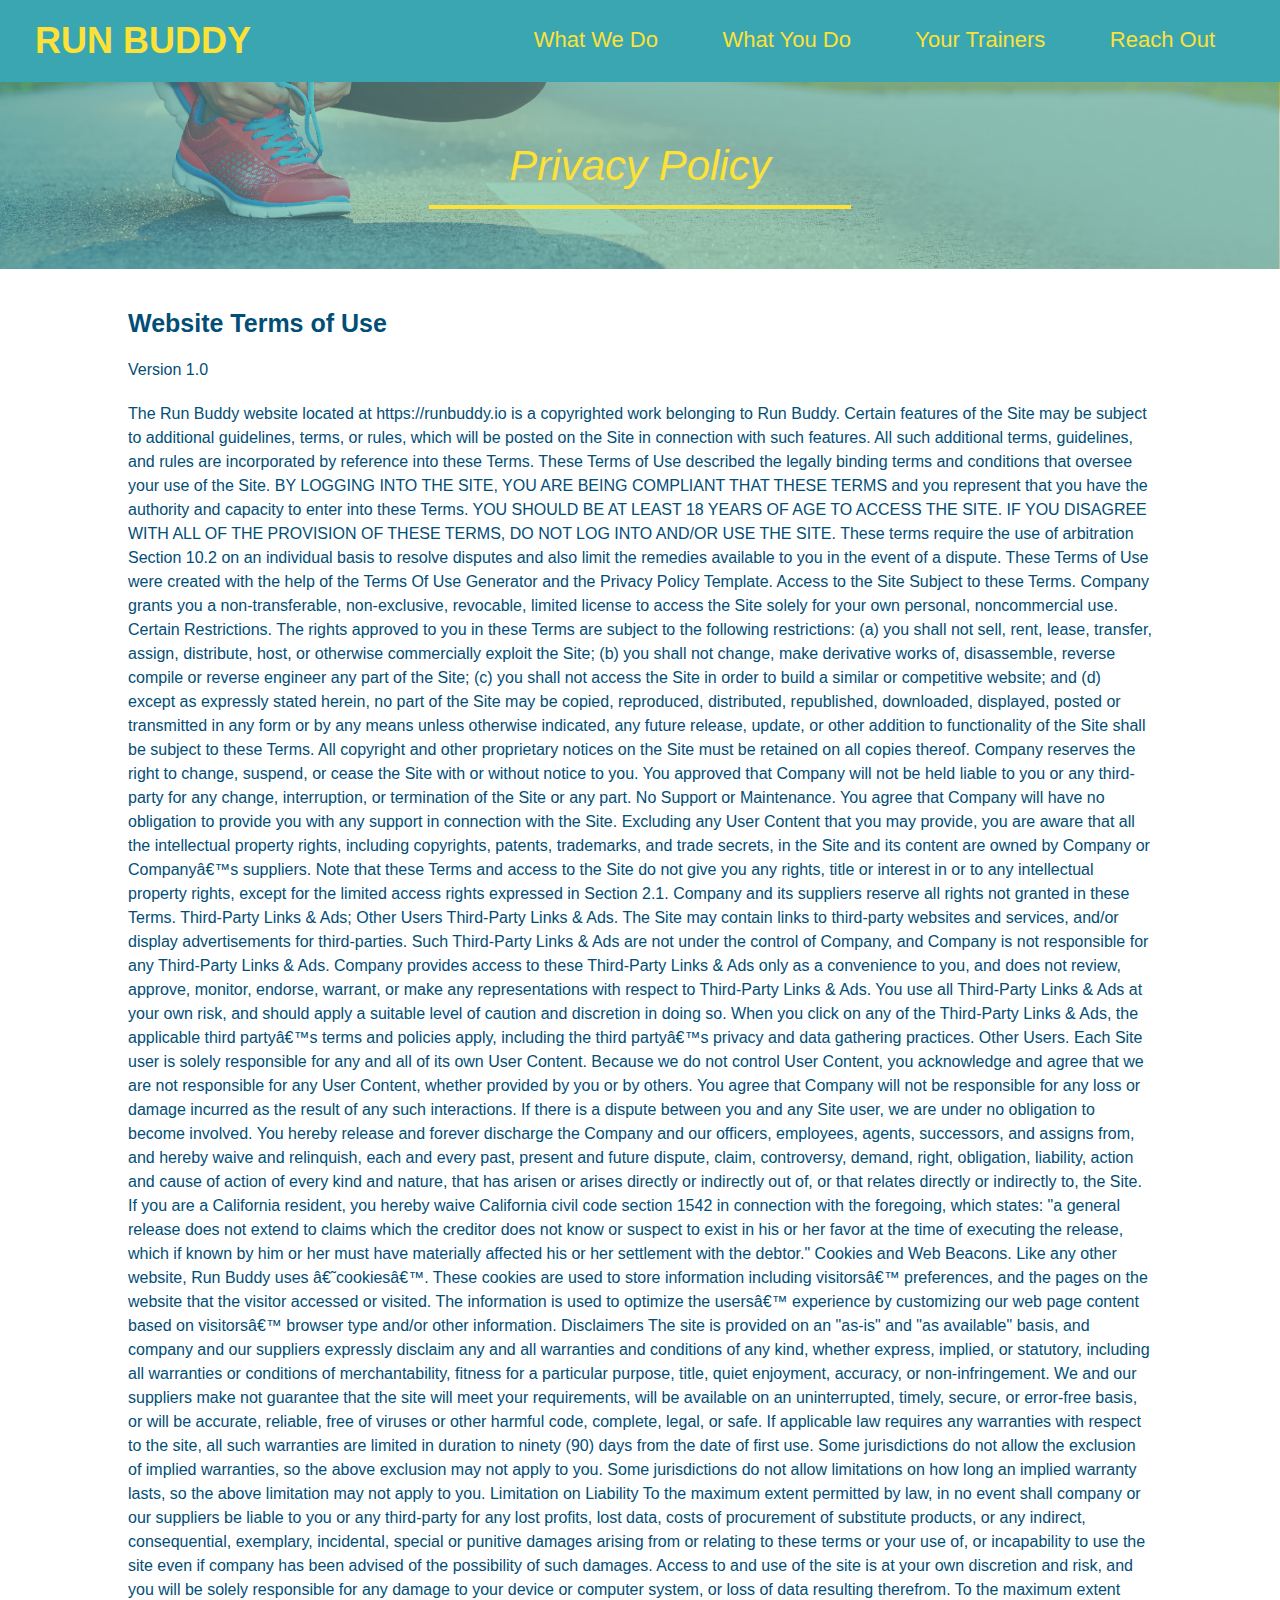
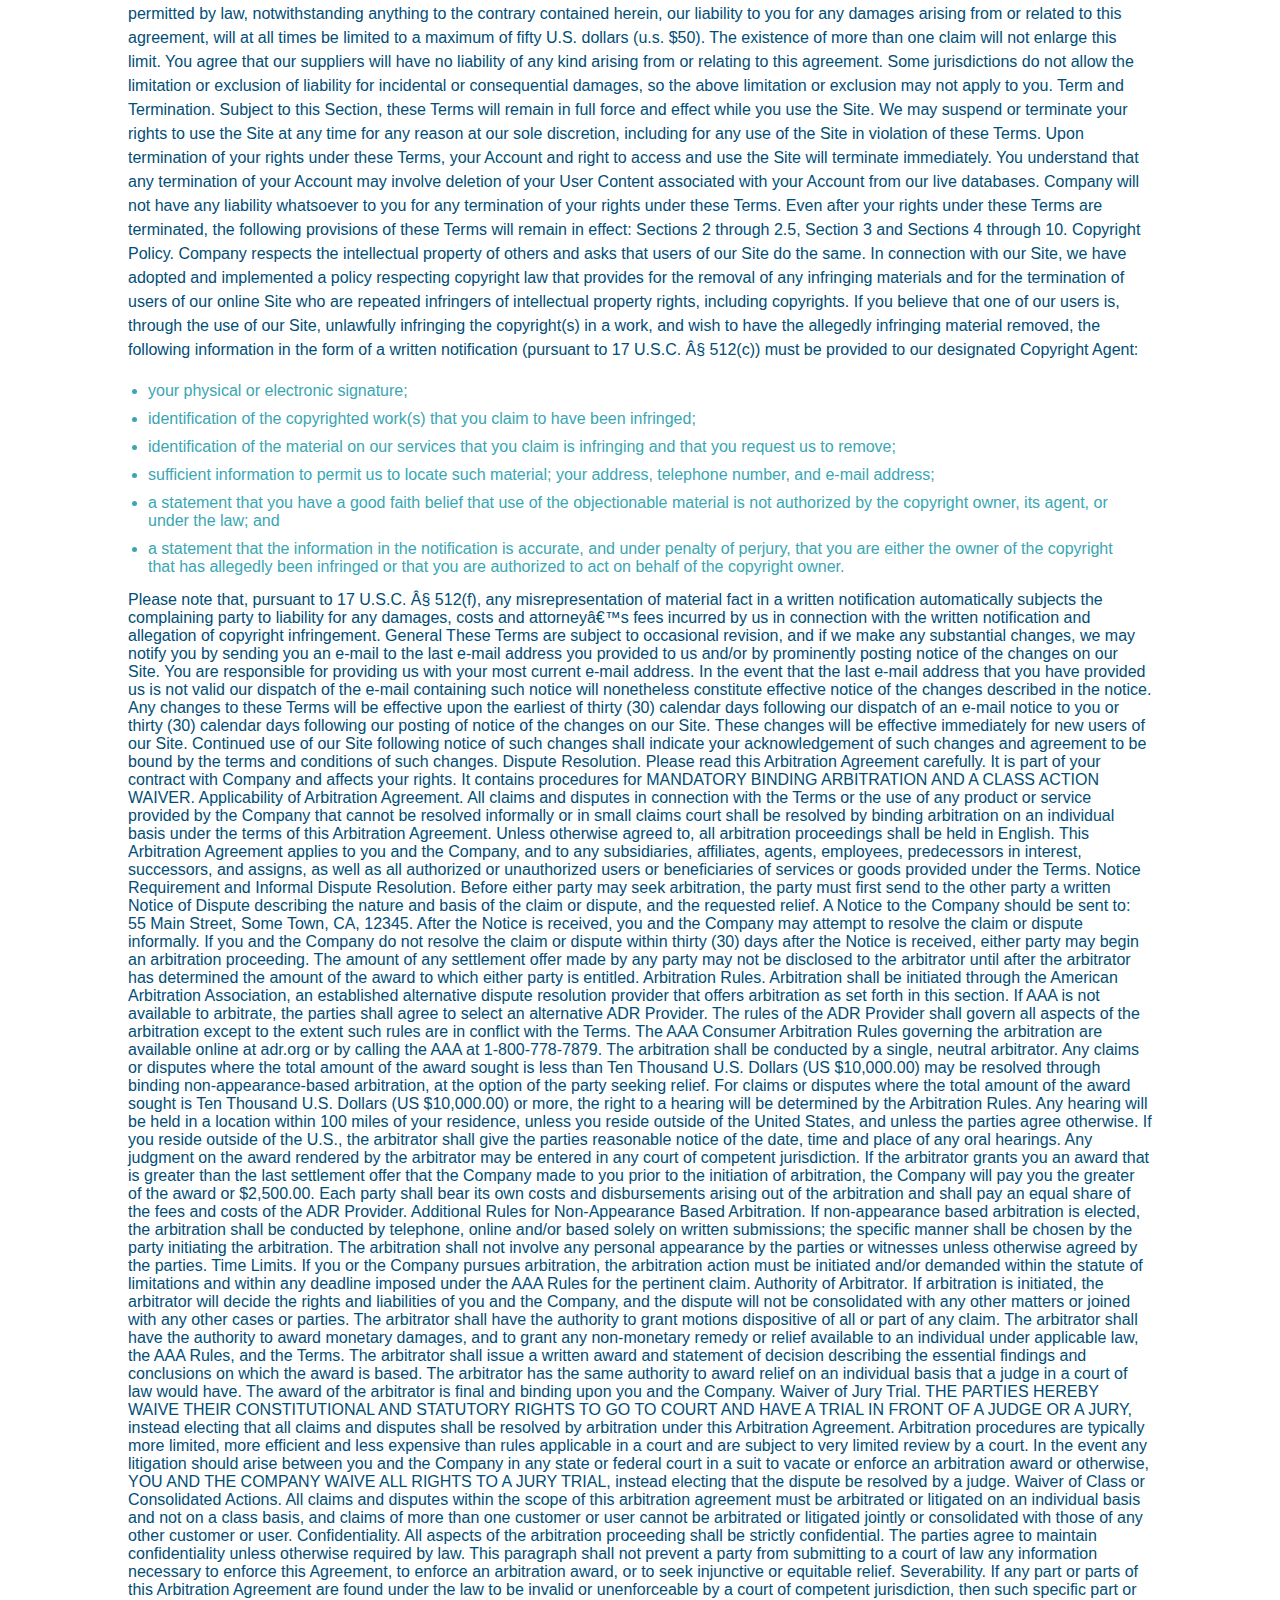
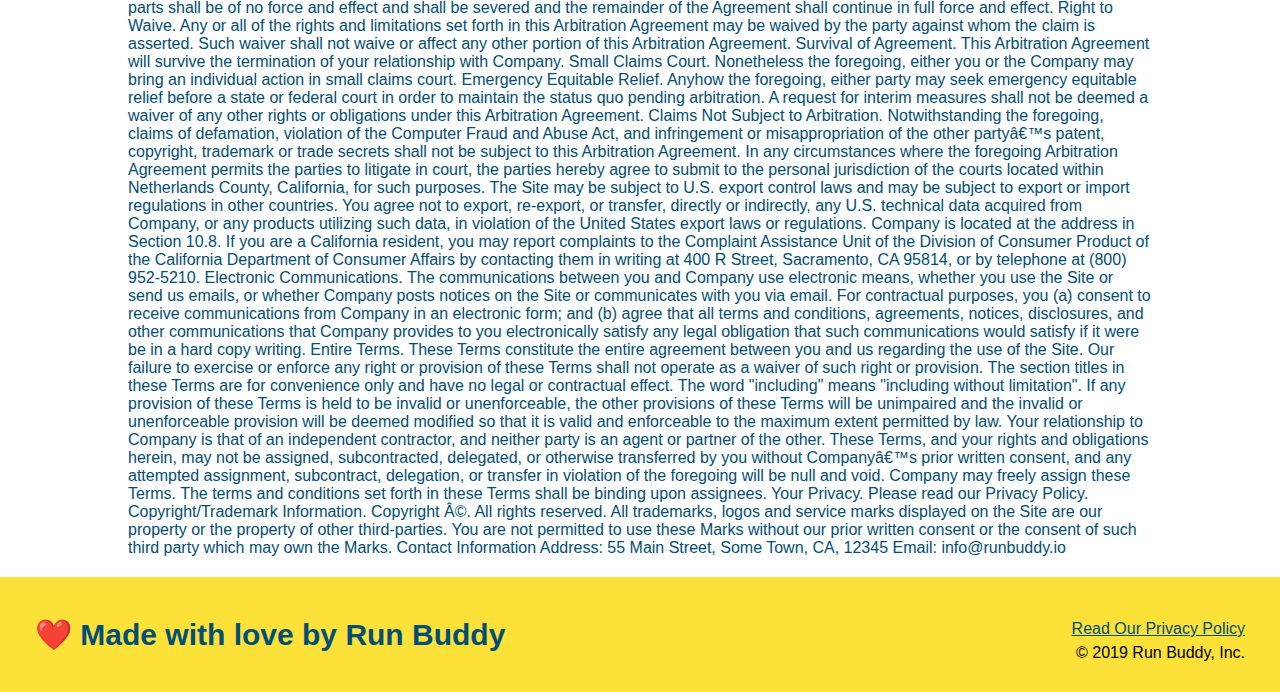
==== .privacy-policy.html @ a09eadf5 "privacy policy" ====
<!DOCTYPE html>
<html lang="en">
    <head>
        <meta charset="UTF-8" />
        <link rel="stylesheet" href="./assets/css/style.css"/>
        <link rel="stylesheet" href="./assets/css/secondary-styles.css"/>
        <title>Privacy Policy - Run Buddy</title>
    </head>
    <body>
        <header>
            <h1>
                <a href="/">RUN BUDDY</a>
            </h1>
                <nav>
                <!--Unodered list element-->
                    <ul>
                    <!--List item element-->
                        <li>
                            <!-- Anchor element-->
                            <a href= "./index.html#what-we-do">What We Do</a>
                        </li>
                        <li>
                            <a href="./index.html#what-you-do">What You Do</a>
                        </li>
                        <li>
                            <a href="./index.html#your-trainers">Your Trainers</a>
                        </li>
                        <li>
                            <a href= "./index.html#reach-out">Reach Out</a>
                        </li>
                    </ul>
                </nav>
            </header>

            <section class="hero">
                <h2 class="page-title">
                    Privacy Policy
                </h2>
            </section>

            <article class="secondary-content">
               <h3> Website Terms of Use</h3>

                <p>Version 1.0</p>
                
                <p>The Run Buddy website located at https://runbuddy.io is a copyrighted work belonging to Run Buddy. Certain features of the Site may be subject to additional guidelines, terms, or rules, which will be posted on the Site in connection with such features.
                
                All such additional terms, guidelines, and rules are incorporated by reference into these Terms.
                
                These Terms of Use described the legally binding terms and conditions that oversee your use of the Site. BY LOGGING INTO THE SITE, YOU ARE BEING COMPLIANT THAT THESE TERMS and you represent that you have the authority and capacity to enter into these Terms. YOU SHOULD BE AT LEAST 18 YEARS OF AGE TO ACCESS THE SITE. IF YOU DISAGREE WITH ALL OF THE PROVISION OF THESE TERMS, DO NOT LOG INTO AND/OR USE THE SITE.
                
                These terms require the use of arbitration Section 10.2 on an individual basis to resolve disputes and also limit the remedies available to you in the event of a dispute. These Terms of Use were created with the help of the Terms Of Use Generator and the Privacy Policy Template.
                Access to the Site
                
                Subject to these Terms. Company grants you a non-transferable, non-exclusive, revocable, limited license to access the Site solely for your own personal, noncommercial use.
                
                Certain Restrictions. The rights approved to you in these Terms are subject to the following restrictions: (a) you shall not sell, rent, lease, transfer, assign, distribute, host, or otherwise commercially exploit the Site; (b) you shall not change, make derivative works of, disassemble, reverse compile or reverse engineer any part of the Site; (c) you shall not access the Site in order to build a similar or competitive website; and (d) except as expressly stated herein, no part of the Site may be copied, reproduced, distributed, republished, downloaded, displayed, posted or transmitted in any form or by any means unless otherwise indicated, any future release, update, or other addition to functionality of the Site shall be subject to these Terms. All copyright and other proprietary notices on the Site must be retained on all copies thereof.
                
                Company reserves the right to change, suspend, or cease the Site with or without notice to you. You approved that Company will not be held liable to you or any third-party for any change, interruption, or termination of the Site or any part.
                
                No Support or Maintenance. You agree that Company will have no obligation to provide you with any support in connection with the Site.
                
                Excluding any User Content that you may provide, you are aware that all the intellectual property rights, including copyrights, patents, trademarks, and trade secrets, in the Site and its content are owned by Company or Companyâ€™s suppliers. Note that these Terms and access to the Site do not give you any rights, title or interest in or to any intellectual property rights, except for the limited access rights expressed in Section 2.1. Company and its suppliers reserve all rights not granted in these Terms.
                Third-Party Links & Ads; Other Users
                
                Third-Party Links & Ads. The Site may contain links to third-party websites and services, and/or display advertisements for third-parties. Such Third-Party Links & Ads are not under the control of Company, and Company is not responsible for any Third-Party Links & Ads. Company provides access to these Third-Party Links & Ads only as a convenience to you, and does not review, approve, monitor, endorse, warrant, or make any representations with respect to Third-Party Links & Ads. You use all Third-Party Links & Ads at your own risk, and should apply a suitable level of caution and discretion in doing so. When you click on any of the Third-Party Links & Ads, the applicable third partyâ€™s terms and policies apply, including the third partyâ€™s privacy and data gathering practices.
                
                Other Users. Each Site user is solely responsible for any and all of its own User Content. Because we do not control User Content, you acknowledge and agree that we are not responsible for any User Content, whether provided by you or by others. You agree that Company will not be responsible for any loss or damage incurred as the result of any such interactions. If there is a dispute between you and any Site user, we are under no obligation to become involved.
                
                You hereby release and forever discharge the Company and our officers, employees, agents, successors, and assigns from, and hereby waive and relinquish, each and every past, present and future dispute, claim, controversy, demand, right, obligation, liability, action and cause of action of every kind and nature, that has arisen or arises directly or indirectly out of, or that relates directly or indirectly to, the Site. If you are a California resident, you hereby waive California civil code section 1542 in connection with the foregoing, which states: "a general release does not extend to claims which the creditor does not know or suspect to exist in his or her favor at the time of executing the release, which if known by him or her must have materially affected his or her settlement with the debtor."
                
                Cookies and Web Beacons. Like any other website, Run Buddy uses â€˜cookiesâ€™. These cookies are used to store information including visitorsâ€™ preferences, and the pages on the website that the visitor accessed or visited. The information is used to optimize the usersâ€™ experience by customizing our web page content based on visitorsâ€™ browser type and/or other information.
                Disclaimers
                
                The site is provided on an "as-is" and "as available" basis, and company and our suppliers expressly disclaim any and all warranties and conditions of any kind, whether express, implied, or statutory, including all warranties or conditions of merchantability, fitness for a particular purpose, title, quiet enjoyment, accuracy, or non-infringement. We and our suppliers make not guarantee that the site will meet your requirements, will be available on an uninterrupted, timely, secure, or error-free basis, or will be accurate, reliable, free of viruses or other harmful code, complete, legal, or safe. If applicable law requires any warranties with respect to the site, all such warranties are limited in duration to ninety (90) days from the date of first use.
                
                Some jurisdictions do not allow the exclusion of implied warranties, so the above exclusion may not apply to you. Some jurisdictions do not allow limitations on how long an implied warranty lasts, so the above limitation may not apply to you.
                Limitation on Liability
                
                To the maximum extent permitted by law, in no event shall company or our suppliers be liable to you or any third-party for any lost profits, lost data, costs of procurement of substitute products, or any indirect, consequential, exemplary, incidental, special or punitive damages arising from or relating to these terms or your use of, or incapability to use the site even if company has been advised of the possibility of such damages. Access to and use of the site is at your own discretion and risk, and you will be solely responsible for any damage to your device or computer system, or loss of data resulting therefrom.
                
                To the maximum extent permitted by law, notwithstanding anything to the contrary contained herein, our liability to you for any damages arising from or related to this agreement, will at all times be limited to a maximum of fifty U.S. dollars (u.s. $50). The existence of more than one claim will not enlarge this limit. You agree that our suppliers will have no liability of any kind arising from or relating to this agreement.
                
                Some jurisdictions do not allow the limitation or exclusion of liability for incidental or consequential damages, so the above limitation or exclusion may not apply to you.
                
                Term and Termination. Subject to this Section, these Terms will remain in full force and effect while you use the Site. We may suspend or terminate your rights to use the Site at any time for any reason at our sole discretion, including for any use of the Site in violation of these Terms. Upon termination of your rights under these Terms, your Account and right to access and use the Site will terminate immediately. You understand that any termination of your Account may involve deletion of your User Content associated with your Account from our live databases. Company will not have any liability whatsoever to you for any termination of your rights under these Terms. Even after your rights under these Terms are terminated, the following provisions of these Terms will remain in effect: Sections 2 through 2.5, Section 3 and Sections 4 through 10.
                Copyright Policy.
           
                
                Company respects the intellectual property of others and asks that users of our Site do the same. In connection with our Site, we have adopted and implemented a policy respecting copyright law that provides for the removal of any infringing materials and for the termination of users of our online Site who are repeated infringers of intellectual property rights, including copyrights. If you believe that one of our users is, through the use of our Site, unlawfully infringing the copyright(s) in a work, and wish to have the allegedly infringing material removed, the following information in the form of a written notification (pursuant to 17 U.S.C. Â§ 512(c)) must be provided to our designated Copyright Agent:
                <ul>
                    <li>your physical or electronic signature;
                    <li>identification of the copyrighted work(s) that you claim to have been infringed;</li>
                    <li>identification of the material on our services that you claim is infringing and that you request us to remove;</li>
                    <li>sufficient information to permit us to locate such material; your address, telephone number, and e-mail address;</li>
                    <li>a statement that you have a good faith belief that use of the objectionable material is not authorized by the copyright owner, its agent, or under the law; and</li>
                    <li>a statement that the information in the notification is accurate, and under penalty of perjury, that you are either the owner of the copyright that has allegedly been infringed or that you are authorized to act on behalf of the copyright owner.</li>
                </ul>
                Please note that, pursuant to 17 U.S.C. Â§ 512(f), any misrepresentation of material fact in a written notification automatically subjects the complaining party to liability for any damages, costs and attorneyâ€™s fees incurred by us in connection with the written notification and allegation of copyright infringement.
                General
                
                These Terms are subject to occasional revision, and if we make any substantial changes, we may notify you by sending you an e-mail to the last e-mail address you provided to us and/or by prominently posting notice of the changes on our Site. You are responsible for providing us with your most current e-mail address. In the event that the last e-mail address that you have provided us is not valid our dispatch of the e-mail containing such notice will nonetheless constitute effective notice of the changes described in the notice. Any changes to these Terms will be effective upon the earliest of thirty (30) calendar days following our dispatch of an e-mail notice to you or thirty (30) calendar days following our posting of notice of the changes on our Site. These changes will be effective immediately for new users of our Site. Continued use of our Site following notice of such changes shall indicate your acknowledgement of such changes and agreement to be bound by the terms and conditions of such changes. Dispute Resolution. Please read this Arbitration Agreement carefully. It is part of your contract with Company and affects your rights. It contains procedures for MANDATORY BINDING ARBITRATION AND A CLASS ACTION WAIVER.
                
                Applicability of Arbitration Agreement. All claims and disputes in connection with the Terms or the use of any product or service provided by the Company that cannot be resolved informally or in small claims court shall be resolved by binding arbitration on an individual basis under the terms of this Arbitration Agreement. Unless otherwise agreed to, all arbitration proceedings shall be held in English. This Arbitration Agreement applies to you and the Company, and to any subsidiaries, affiliates, agents, employees, predecessors in interest, successors, and assigns, as well as all authorized or unauthorized users or beneficiaries of services or goods provided under the Terms.
                
                Notice Requirement and Informal Dispute Resolution. Before either party may seek arbitration, the party must first send to the other party a written Notice of Dispute describing the nature and basis of the claim or dispute, and the requested relief. A Notice to the Company should be sent to: 55 Main Street, Some Town, CA, 12345. After the Notice is received, you and the Company may attempt to resolve the claim or dispute informally. If you and the Company do not resolve the claim or dispute within thirty (30) days after the Notice is received, either party may begin an arbitration proceeding. The amount of any settlement offer made by any party may not be disclosed to the arbitrator until after the arbitrator has determined the amount of the award to which either party is entitled.
                
                Arbitration Rules. Arbitration shall be initiated through the American Arbitration Association, an established alternative dispute resolution provider that offers arbitration as set forth in this section. If AAA is not available to arbitrate, the parties shall agree to select an alternative ADR Provider. The rules of the ADR Provider shall govern all aspects of the arbitration except to the extent such rules are in conflict with the Terms. The AAA Consumer Arbitration Rules governing the arbitration are available online at adr.org or by calling the AAA at 1-800-778-7879. The arbitration shall be conducted by a single, neutral arbitrator. Any claims or disputes where the total amount of the award sought is less than Ten Thousand U.S. Dollars (US $10,000.00) may be resolved through binding non-appearance-based arbitration, at the option of the party seeking relief. For claims or disputes where the total amount of the award sought is Ten Thousand U.S. Dollars (US $10,000.00) or more, the right to a hearing will be determined by the Arbitration Rules. Any hearing will be held in a location within 100 miles of your residence, unless you reside outside of the United States, and unless the parties agree otherwise. If you reside outside of the U.S., the arbitrator shall give the parties reasonable notice of the date, time and place of any oral hearings. Any judgment on the award rendered by the arbitrator may be entered in any court of competent jurisdiction. If the arbitrator grants you an award that is greater than the last settlement offer that the Company made to you prior to the initiation of arbitration, the Company will pay you the greater of the award or $2,500.00. Each party shall bear its own costs and disbursements arising out of the arbitration and shall pay an equal share of the fees and costs of the ADR Provider.
                
                Additional Rules for Non-Appearance Based Arbitration. If non-appearance based arbitration is elected, the arbitration shall be conducted by telephone, online and/or based solely on written submissions; the specific manner shall be chosen by the party initiating the arbitration. The arbitration shall not involve any personal appearance by the parties or witnesses unless otherwise agreed by the parties.
                
                Time Limits. If you or the Company pursues arbitration, the arbitration action must be initiated and/or demanded within the statute of limitations and within any deadline imposed under the AAA Rules for the pertinent claim.
                
                Authority of Arbitrator. If arbitration is initiated, the arbitrator will decide the rights and liabilities of you and the Company, and the dispute will not be consolidated with any other matters or joined with any other cases or parties. The arbitrator shall have the authority to grant motions dispositive of all or part of any claim. The arbitrator shall have the authority to award monetary damages, and to grant any non-monetary remedy or relief available to an individual under applicable law, the AAA Rules, and the Terms. The arbitrator shall issue a written award and statement of decision describing the essential findings and conclusions on which the award is based. The arbitrator has the same authority to award relief on an individual basis that a judge in a court of law would have. The award of the arbitrator is final and binding upon you and the Company.
                
                Waiver of Jury Trial. THE PARTIES HEREBY WAIVE THEIR CONSTITUTIONAL AND STATUTORY RIGHTS TO GO TO COURT AND HAVE A TRIAL IN FRONT OF A JUDGE OR A JURY, instead electing that all claims and disputes shall be resolved by arbitration under this Arbitration Agreement. Arbitration procedures are typically more limited, more efficient and less expensive than rules applicable in a court and are subject to very limited review by a court. In the event any litigation should arise between you and the Company in any state or federal court in a suit to vacate or enforce an arbitration award or otherwise, YOU AND THE COMPANY WAIVE ALL RIGHTS TO A JURY TRIAL, instead electing that the dispute be resolved by a judge.
                
                Waiver of Class or Consolidated Actions. All claims and disputes within the scope of this arbitration agreement must be arbitrated or litigated on an individual basis and not on a class basis, and claims of more than one customer or user cannot be arbitrated or litigated jointly or consolidated with those of any other customer or user.
                
                Confidentiality. All aspects of the arbitration proceeding shall be strictly confidential. The parties agree to maintain confidentiality unless otherwise required by law. This paragraph shall not prevent a party from submitting to a court of law any information necessary to enforce this Agreement, to enforce an arbitration award, or to seek injunctive or equitable relief.
                
                Severability. If any part or parts of this Arbitration Agreement are found under the law to be invalid or unenforceable by a court of competent jurisdiction, then such specific part or parts shall be of no force and effect and shall be severed and the remainder of the Agreement shall continue in full force and effect.
                
                Right to Waive. Any or all of the rights and limitations set forth in this Arbitration Agreement may be waived by the party against whom the claim is asserted. Such waiver shall not waive or affect any other portion of this Arbitration Agreement.
                
                Survival of Agreement. This Arbitration Agreement will survive the termination of your relationship with Company.
                
                Small Claims Court. Nonetheless the foregoing, either you or the Company may bring an individual action in small claims court.
                
                Emergency Equitable Relief. Anyhow the foregoing, either party may seek emergency equitable relief before a state or federal court in order to maintain the status quo pending arbitration. A request for interim measures shall not be deemed a waiver of any other rights or obligations under this Arbitration Agreement.
                
                Claims Not Subject to Arbitration. Notwithstanding the foregoing, claims of defamation, violation of the Computer Fraud and Abuse Act, and infringement or misappropriation of the other partyâ€™s patent, copyright, trademark or trade secrets shall not be subject to this Arbitration Agreement.
                
                In any circumstances where the foregoing Arbitration Agreement permits the parties to litigate in court, the parties hereby agree to submit to the personal jurisdiction of the courts located within Netherlands County, California, for such purposes.
                
                The Site may be subject to U.S. export control laws and may be subject to export or import regulations in other countries. You agree not to export, re-export, or transfer, directly or indirectly, any U.S. technical data acquired from Company, or any products utilizing such data, in violation of the United States export laws or regulations.
                
                Company is located at the address in Section 10.8. If you are a California resident, you may report complaints to the Complaint Assistance Unit of the Division of Consumer Product of the California Department of Consumer Affairs by contacting them in writing at 400 R Street, Sacramento, CA 95814, or by telephone at (800) 952-5210.
                
                Electronic Communications. The communications between you and Company use electronic means, whether you use the Site or send us emails, or whether Company posts notices on the Site or communicates with you via email. For contractual purposes, you (a) consent to receive communications from Company in an electronic form; and (b) agree that all terms and conditions, agreements, notices, disclosures, and other communications that Company provides to you electronically satisfy any legal obligation that such communications would satisfy if it were be in a hard copy writing.
                
                Entire Terms. These Terms constitute the entire agreement between you and us regarding the use of the Site. Our failure to exercise or enforce any right or provision of these Terms shall not operate as a waiver of such right or provision. The section titles in these Terms are for convenience only and have no legal or contractual effect. The word "including" means "including without limitation". If any provision of these Terms is held to be invalid or unenforceable, the other provisions of these Terms will be unimpaired and the invalid or unenforceable provision will be deemed modified so that it is valid and enforceable to the maximum extent permitted by law. Your relationship to Company is that of an independent contractor, and neither party is an agent or partner of the other. These Terms, and your rights and obligations herein, may not be assigned, subcontracted, delegated, or otherwise transferred by you without Companyâ€™s prior written consent, and any attempted assignment, subcontract, delegation, or transfer in violation of the foregoing will be null and void. Company may freely assign these Terms. The terms and conditions set forth in these Terms shall be binding upon assignees.
                
                Your Privacy. Please read our Privacy Policy.
                
                Copyright/Trademark Information. Copyright Â©. All rights reserved. All trademarks, logos and service marks displayed on the Site are our property or the property of other third-parties. You are not permitted to use these Marks without our prior written consent or the consent of such third party which may own the Marks.
                Contact Information
                
                Address: 55 Main Street, Some Town, CA, 12345
                
                Email: info@runbuddy.io
                </p>
                
            </article>
            <footer>
                <h2>❤️ Made with love by Run Buddy</h2>
                <div>
                    <a href="#">Read Our Privacy Policy</a><br />
                    &copy; 2019 Run Buddy, Inc.
                </div>
            </footer>

    </body>
</html>
---- assets/css/style.css ----
*{
    margin: 0;
    padding: 0;
    box-sizing: border-box;
}

body {
    font-family: Helvetica, Arial, Helvetica, sans-serif;
}
/* apply styles to <header> */
header  {
    padding: 20px 35px;
    background-color: #39a6b2;
}
header h1 {
    font-weight: bold;
    font-size: 36px;
    color: #fce138;
    margin: 0;
    display: inline;
}

header a {
    text-decoration: none;
    color: #fce138;
}

header nav {
    float:right;
    margin: 7px 0;
}

header nav ul li {
    display: inline;
}

header nav ul li a {
    margin: 0 30px;
    font-weight: lighter;
    font-size: 22px;
}

footer {
    background: #fce138;
    width: 100%;
    padding: 40px 35px;
}

footer h2 {
    display: inline;
    color: #024e76;
    font-size: 30px;
    margin: 0;
}

footer div {
    float: right;
    line-height: 1.5;
    text-align: right;
}

footer a {
    color: #024e76;
}

section {
    padding: 60px;
}

/* Hero Style Start*/
/* homepage hero*/
.hero {
    background-image: url("../images/hero-bg.jpg");
    height: 600px;
    background-size: cover;
    background-position:center;
    position: relative;
}

/* secondary hero*/
.hero-secondary {
    margin: 20px;
    background-color: black;
    font-size: 20px;
    color: red;
}

.hero-form {
    background-color: #fce138;
    padding: 20px;
    width: 500px;
    color: #024e76;
    border: 3px solid #024e76;  
    position: absolute;
    bottom: 120px;
    right: 140px;  
}

.hero-form h3 {
    font-size: 1.9em;
    margin: 0;
}

.hero-form p {
    margin: 5px 0 15px 0;
}

.form-input {
    border: 1px solid #024e76;
    display: block;
    padding: 7px 15px;
    font-size: 16px;
    color: #024e76;
    width: 100%;
    margin-bottom: 15px;
}

.hero-form label {
    margin: 0 5px;
}

.hero-form button {
    background-color: #024e76;
    color: #fce138;
    border: none;
    padding: 10px 20px;
    font-size: 16px;
}

/* HERO STYLES END */

/* What We Do Section Starts*/

.section-title {
    font-size: 55px;
    color:#024e76;
    margin-bottom: 35px;
    padding: 0 100px 20px 100px;
    border-bottom: 3px solid;
    display: inline-block;
}

.primary-border { border-color: #fce138; }

.secondary-border { border-color: #39a6b2; }



.intro {
    text-align: center;
}

.intro p {
    line-height: 1.7;
    color: #39a6b2;
    width: 80%;
    font-size: 20px;
    margin: 0 auto;
}

/* What You Do Section Starts*/

.steps {
    text-align: center;
    background: #fce138;
}

.steps div {
    margin-bottom: 80px;
}

.steps img {
    width: 15%;
    margin: 10px 0;
}

.steps h3 {
    color: #024e76;
    font-size: 46px;
    margin-top: 10px;
}

.steps p {
    color: #39a6b2;
    font-size: 23px;
}

.steps span {
    font-size: 38px;
}
/* What You Do Section Ends*/

/* Meet the Trainers Section Starts */

.trainers {
    text-align: center;
}

.text-left {
    text-align: left;
}

.text-right {
    text-align: right;
}
.trainer {
    width: 900px;
    margin: 0 auto 30px auto;
    background: #024e76;
    color: #fce138;
    overflow: auto;
}

.trainer img {
    width: 35%;
    float: left;
}

.trainer-bio {
    padding: 35px;
    float: left;
    width: 65%;
}

.trainer-bio h3 {
    font-size: 32px;
    margin-bottom: 8px;
}

.trainer-bio h4 { 
    font-weight: lighter;
    font-size: 26px;
    margin-bottom: 25px;
}

.trainer-bio p {
    font-size: 17px;
    line-height: 1.3;
}

/* Meet the Trainers Section Ends */

/* Reach Out Section Starts */

.contact {
    background: #024e76;
    text-align: center;
}
.contact h2 {
    color: #fce138;
    display: inline-block;
}

.contact-info {
    width: 410px;
    display: inline-block;
    vertical-align: top;
    text-align: left;
    margin: 30px auto auto 60px;
    color: white;
}

.contact-info iframe {
    width: 400px;
    height: 400px;
    display: inline-block;
}

.contact-info h3 {
    color: #fce138;
    font-size: 32px;
}

.contact-info p,
.contact-info address {
    margin: 20px 0;
    line-height: 1.5;
    font-size: 20px;
    font-style: normal;
}

.contact-info a {
    color:#fce138;
}

/* Reach Out Section Ends */
---- assets/css/secondary-styles.css ----
.hero {
    background-position: bottom;
    height: auto;
    text-align: center;
    margin-bottom: 40px;
}
.page-title {
    color: #fce138;
}

.page-title {
    display: inline-block;
    border-bottom: 4px solid #fce138;
    padding: 0 80px 15px 80px;
    font-weight: normal;
    font-size: 42px;
    font-style: italic;
}

.secondary-content {
    width: 80%;
    margin: 0 auto;
    color: #024e76;
}
.secondary-content h3 {
    font-size: 25px;
    margin: 20px 0;
}

.secondary-content p {
    font-size: 16px;
    line-height: 1.5;
    margin: 20px 0;
}

.secondary-content ul {
    margin: 15px 20px;
}

.secondary-content li {
    color: #39a6b2;
    margin: 10px 0;
}
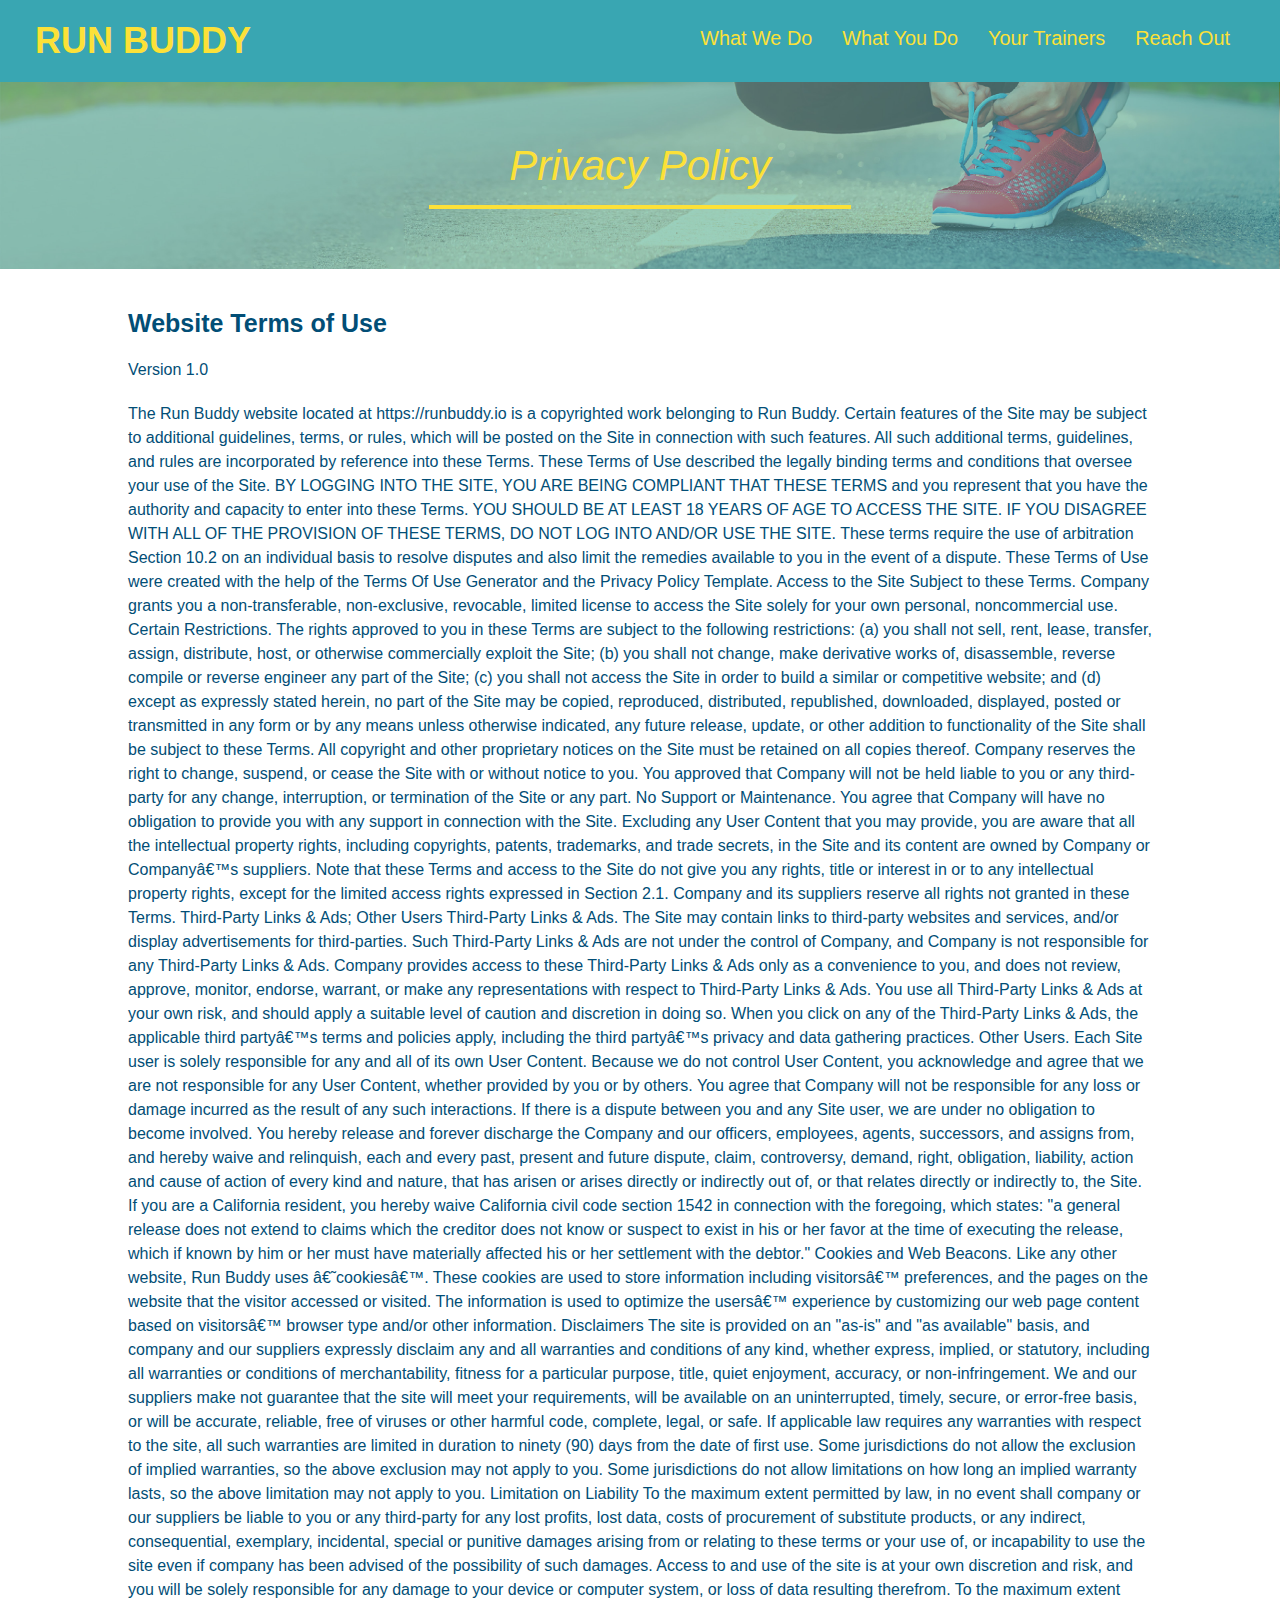
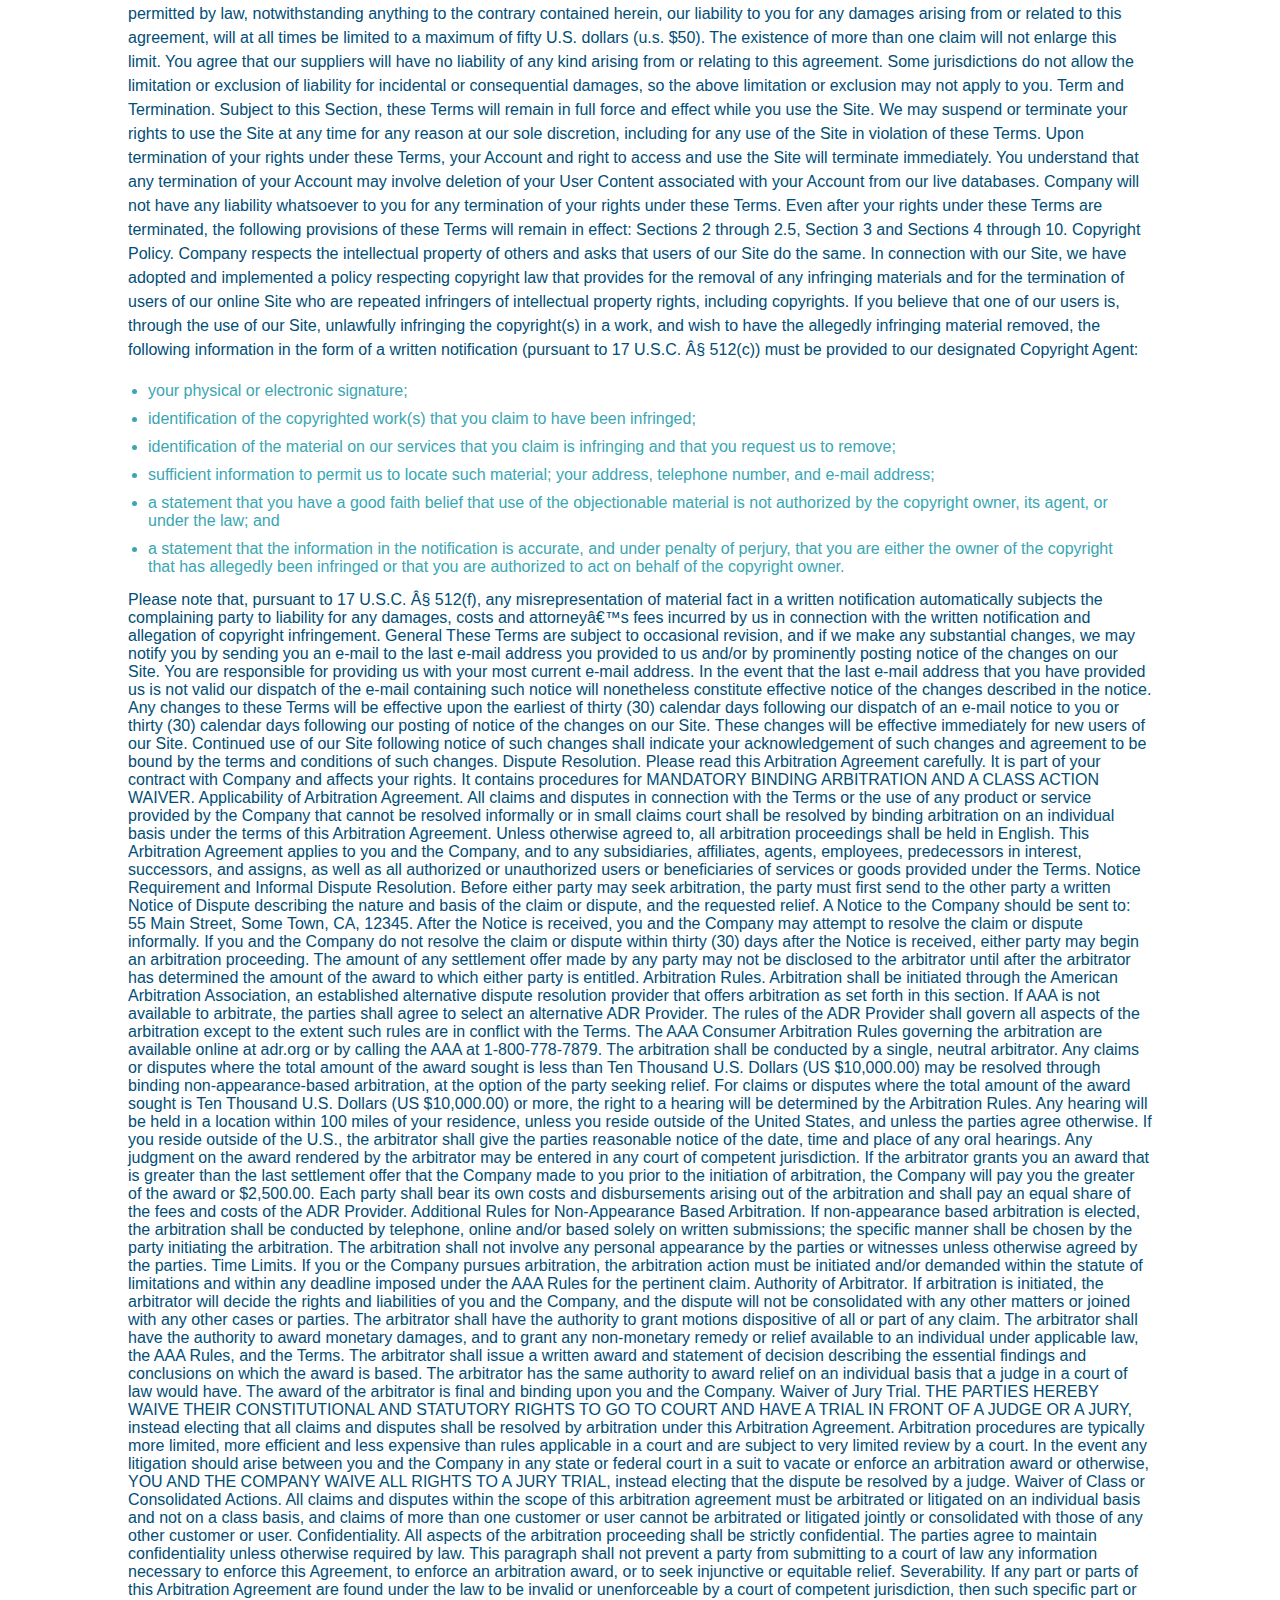
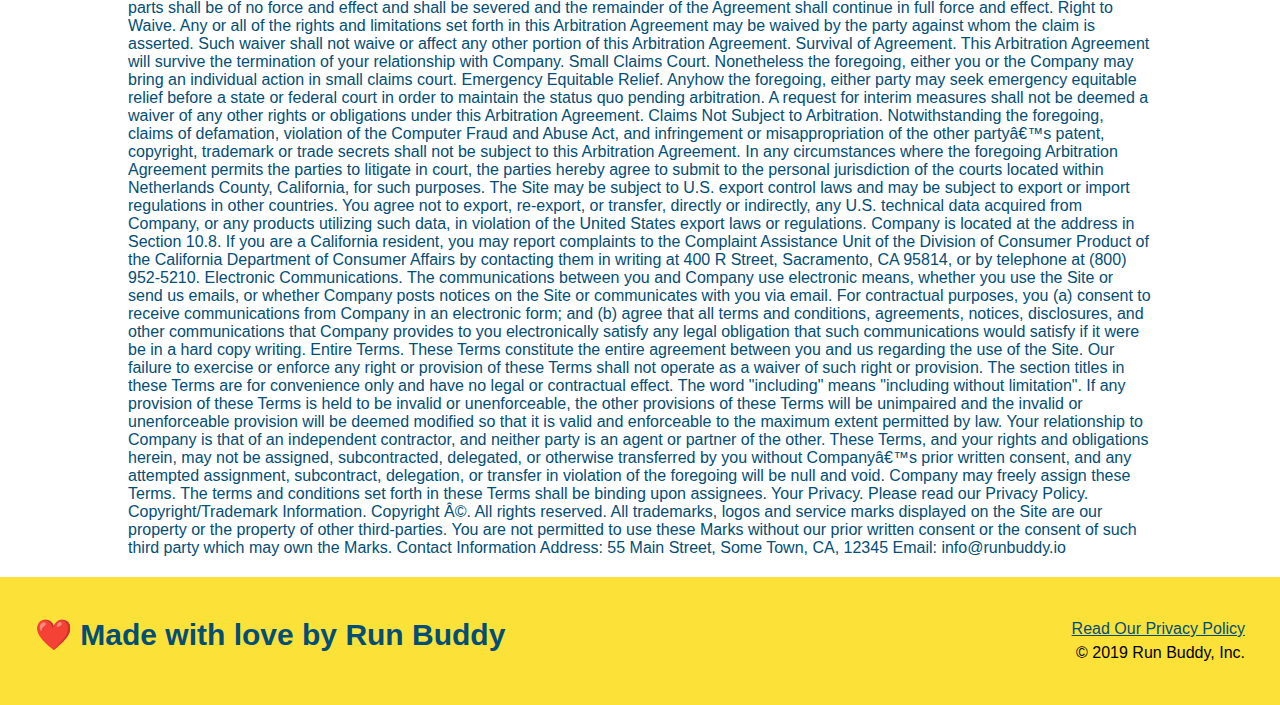
==== commit cb6e16fe: "queries finished on each breakpoint" ====
--- a/.privacy-policy.html
+++ b/.privacy-policy.html
@@ -4,6 +4,7 @@
         <meta charset="UTF-8" />
         <link rel="stylesheet" href="./assets/css/style.css"/>
         <link rel="stylesheet" href="./assets/css/secondary-styles.css"/>
+        <meta name="viewport" content="width=device-width, initial-scale=1.0" />
         <title>Privacy Policy - Run Buddy</title>
     </head>
     <body>
--- a/assets/css/style.css
+++ b/assets/css/style.css
@@ -11,13 +11,15 @@
 header  {
     padding: 20px 35px;
     background-color: #39a6b2;
+    display: flex;
+    justify-content: space-between;
+    flex-wrap: wrap;
 }
 header h1 {
     font-weight: bold;
     font-size: 36px;
     color: #fce138;
     margin: 0;
-    display: inline;
 }
 
 header a {
@@ -26,35 +28,39 @@
 }
 
 header nav {
-    float:right;
     margin: 7px 0;
 }
 
-header nav ul li {
-    display: inline;
+header nav ul {
+    display: flex;
+    flex-wrap: wrap;
+    justify-content: space-between;
+    align-items: center;
+    list-style: none;
 }
 
 header nav ul li a {
-    margin: 0 30px;
+    padding:  10px 15px;
     font-weight: lighter;
-    font-size: 22px;
+    font-size: 1.55vw;
 }
 
 footer {
     background: #fce138;
     width: 100%;
     padding: 40px 35px;
+    display: flex;
+    justify-content: space-between;
+    flex-wrap: wrap;
 }
 
 footer h2 {
-    display: inline;
     color: #024e76;
     font-size: 30px;
     margin: 0;
 }
 
 footer div {
-    float: right;
     line-height: 1.5;
     text-align: right;
 }
@@ -71,29 +77,36 @@
 /* homepage hero*/
 .hero {
     background-image: url("../images/hero-bg.jpg");
-    height: 600px;
     background-size: cover;
     background-position:center;
-    position: relative;
-}
-
-/* secondary hero*/
-.hero-secondary {
-    margin: 20px;
-    background-color: black;
-    font-size: 20px;
-    color: red;
+    display: flex;
+    justify-content: center;
+    flex-wrap: wrap;
+    align-items: flex-start
+}
+
+.hero-cta {
+    width: 35%;
+    text-align:right;
+    margin: 3.5%;
+    color: #fff;
+    font-size: 18px;
+    line-height: 1.2;
+}
+
+.hero-cta h2 {
+    font-style: italic;
+    font-size: 55px;
+    color: #fce138;
 }
 
 .hero-form {
     background-color: #fce138;
     padding: 20px;
-    width: 500px;
-    color: #024e76;
-    border: 3px solid #024e76;  
-    position: absolute;
-    bottom: 120px;
-    right: 140px;  
+    color: #024e76;
+    border: 3px solid #024e76;
+    width: 40%;
+    margin: 3.5%;  
 }
 
 .hero-form h3 {
@@ -132,23 +145,18 @@
 /* What We Do Section Starts*/
 
 .section-title {
-    font-size: 55px;
+    font-size: 48px;
     color:#024e76;
-    margin-bottom: 35px;
-    padding: 0 100px 20px 100px;
     border-bottom: 3px solid;
-    display: inline-block;
+    padding-bottom: 20px;
+    text-align: center;
+    margin: 0 auto 35px auto;
+    width: 50%;
 }
 
 .primary-border { border-color: #fce138; }
 
 .secondary-border { border-color: #39a6b2; }
-
-
-
-.intro {
-    text-align: center;
-}
 
 .intro p {
     line-height: 1.7;
@@ -156,87 +164,110 @@
     width: 80%;
     font-size: 20px;
     margin: 0 auto;
+    text-align: center;
 }
 
 /* What You Do Section Starts*/
 
 .steps {
-    text-align: center;
     background: #fce138;
 }
-
-.steps div {
-    margin-bottom: 80px;
-}
-
-.steps img {
-    width: 15%;
-    margin: 10px 0;
-}
-
-.steps h3 {
+.step {
+    margin: 50px auto;
+    padding-bottom: 50px;
+    width: 80%;
+    border-bottom: 1px solid #39a6b2;
+    display: flex;
+    flex-wrap: wrap;
+    align-items: center;
+    justify-content: space-between;
+}
+
+.step h3 {
     color: #024e76;
     font-size: 46px;
-    margin-top: 10px;
-}
-
-.steps p {
+    flex: 1 30%;
+}
+.step-info {
+    display: flex;
+    flex-wrap: wrap;
+    align-items: center;
+    flex: 2 70%;
+}
+
+.step-img {
+    flex: 1 12%;
+    margin-right: 20px;
+}
+
+.step-img img {
+    max-width: 100%;
+}
+
+.step-text {
+    flex: 12;
+}
+.step-text p {
     color: #39a6b2;
-    font-size: 23px;
-}
-
-.steps span {
-    font-size: 38px;
+    font-size: 18px;
+}
+
+.step-text h4 {
+    font-size: 26px;
+    line-height: 1.5;
+    color: #024e76;
 }
 /* What You Do Section Ends*/
 
 /* Meet the Trainers Section Starts */
 
-.trainers {
-    text-align: center;
-}
+.trainer {
+    margin: 20px;
+    background: #024e76;
+    color: #fce138;
+    flex: 1;
+}
+.trainers { 
+    width: 100%;
+    margin: 0 auto;
+    display: flex;
+    flex-wrap: wrap;
+    justify-content: space-around;
+
+} 
 
 .text-left {
     text-align: left;
 }
-
 .text-right {
     text-align: right;
 }
-.trainer {
-    width: 900px;
-    margin: 0 auto 30px auto;
-    background: #024e76;
-    color: #fce138;
-    overflow: auto;
-}
 
 .trainer img {
-    width: 35%;
+    width: 100%;
+}
+
+.trainer-bio {
+    padding: 25px;
     float: left;
-}
-
-.trainer-bio {
-    padding: 35px;
-    float: left;
-    width: 65%;
+    width: 100%;
+    line-height: 1.3;
 }
 
 .trainer-bio h3 {
-    font-size: 32px;
-    margin-bottom: 8px;
+    font-size: 28px;
 }
 
 .trainer-bio h4 { 
     font-weight: lighter;
-    font-size: 26px;
-    margin-bottom: 25px;
+    font-size: 22px;
+    margin-bottom: 15px;
 }
 
 .trainer-bio p {
     font-size: 17px;
-    line-height: 1.3;
-}
+}
+
 
 /* Meet the Trainers Section Ends */
 
@@ -244,25 +275,29 @@
 
 .contact {
     background: #024e76;
-    text-align: center;
 }
 .contact h2 {
     color: #fce138;
     display: inline-block;
 }
 
-.contact-info {
-    width: 410px;
-    display: inline-block;
-    vertical-align: top;
-    text-align: left;
-    margin: 30px auto auto 60px;
+.contact-info { 
+    display: flex;
+    justify-content: space-between;
+    flex-wrap: wrap;
+}
+
+.contact-info > * {
+    flex: 1;
+    margin: 15px;
+}
+
+.contact-info div{ 
     color: white;
 }
 
+
 .contact-info iframe {
-    width: 400px;
-    height: 400px;
     display: inline-block;
 }
 
@@ -275,7 +310,7 @@
 .contact-info address {
     margin: 20px 0;
     line-height: 1.5;
-    font-size: 20px;
+    font-size: 16px;
     font-style: normal;
 }
 
@@ -283,5 +318,154 @@
     color:#fce138;
 }
 
+.contact-form input,
+.contact-form textarea {
+    border: 1px solid #024e76;
+    display: block;
+    padding: 7px 15px;
+    font-size: 16px;
+    color: #024e76;
+    width: 100%;
+    margin-bottom: 15px;
+    margin-top: 5px;
+}
+
+.contact-form button {
+    width: 100%;
+    border: none;
+    background: #fce138;
+    color: #024e76;
+    text-align: center;
+    padding: 15px 0;
+    font-size: 16px;
+}
 /* Reach Out Section Ends */
 
+/* Flexbox styles */
+
+.flex-row {
+    display: flex;
+}
+
+/* Flexbox ends */
+
+/* MEDIA QUERY FOR SMALLER DESKTOP SCREENS AND SMALLER */
+@media screen and (max-width: 980px) {
+    header {
+        padding-bottom: 0;
+        justify-content: center;
+    }
+
+    header h1 {
+        width: 100%;
+        text-align: center;
+    }
+
+    header ul {
+        margin-top: 20px;
+        width: 100%;
+        justify-content: center;
+    }
+
+    header ul li a {
+        font-size: 20px;
+    }
+
+    footer h2, footer div {
+        text-align: center;
+        width: 100%;
+    }
+
+    .hero-cta, .hero-form {
+        width: 100%;
+    }
+
+    .hero-cta {
+        text-align: center;
+    }
+
+    .section-title {
+        width: 80%;
+    }
+
+    .trainer {
+        flex: 0 70%;
+    }
+
+    .contact-info iframe {
+        flex: 1 100%;
+    }
+}
+
+
+/* MEDIA QUERY FOR TABLETS AND SMALLER */
+@media screen and (max-width: 768px) {
+    header {
+        padding-bottom: 0;
+        justify-content: center;
+    }
+
+    section {
+        padding: 30px 15px;
+    }
+
+    .step h3 {
+        flex: 1 100%;
+        text-align: center;
+    }
+
+    .step-info {
+        flex: 2 100%;
+        text-align: center;
+        justify-content: center;
+    }
+
+    .step-img {
+        flex: 0 32%;
+        margin-right: 0;
+        margin-top: 15%;
+        margin-bottom: 15%;
+    }
+    
+    .step-text {
+        flex: 100%;
+    }
+}
+
+
+/* MEDIA QUERY FOR MOBILE PHONES AND SMALLER */
+@media screen and (max-width: 575px) {
+    header {
+        padding-bottom: 0;
+        justify-content: center;
+    }
+
+    .hero-form button {
+        width: 100%;
+    }
+
+    .section-title {
+        width: 100%;
+    }
+
+    .intro p {
+        width: 100%;
+    }
+
+    .trainer {
+        flex: 0 100%;
+    }
+
+    .contact-info {
+        text-align: center;
+    }
+
+    .contact-info > * {
+        flex: 0 100%;
+    }
+    
+    .contact-form {
+        order: 3;
+    }
+  
+}
--- a/assets/css/secondary-styles.css
+++ b/assets/css/secondary-styles.css
@@ -3,6 +3,12 @@
     height: auto;
     text-align: center;
     margin-bottom: 40px;
+}
+.hero-secondary {
+    margin: 20px;
+    background-color: black;
+    font-size: 20px;
+    color: red;
 }
 .page-title {
     color: #fce138;
